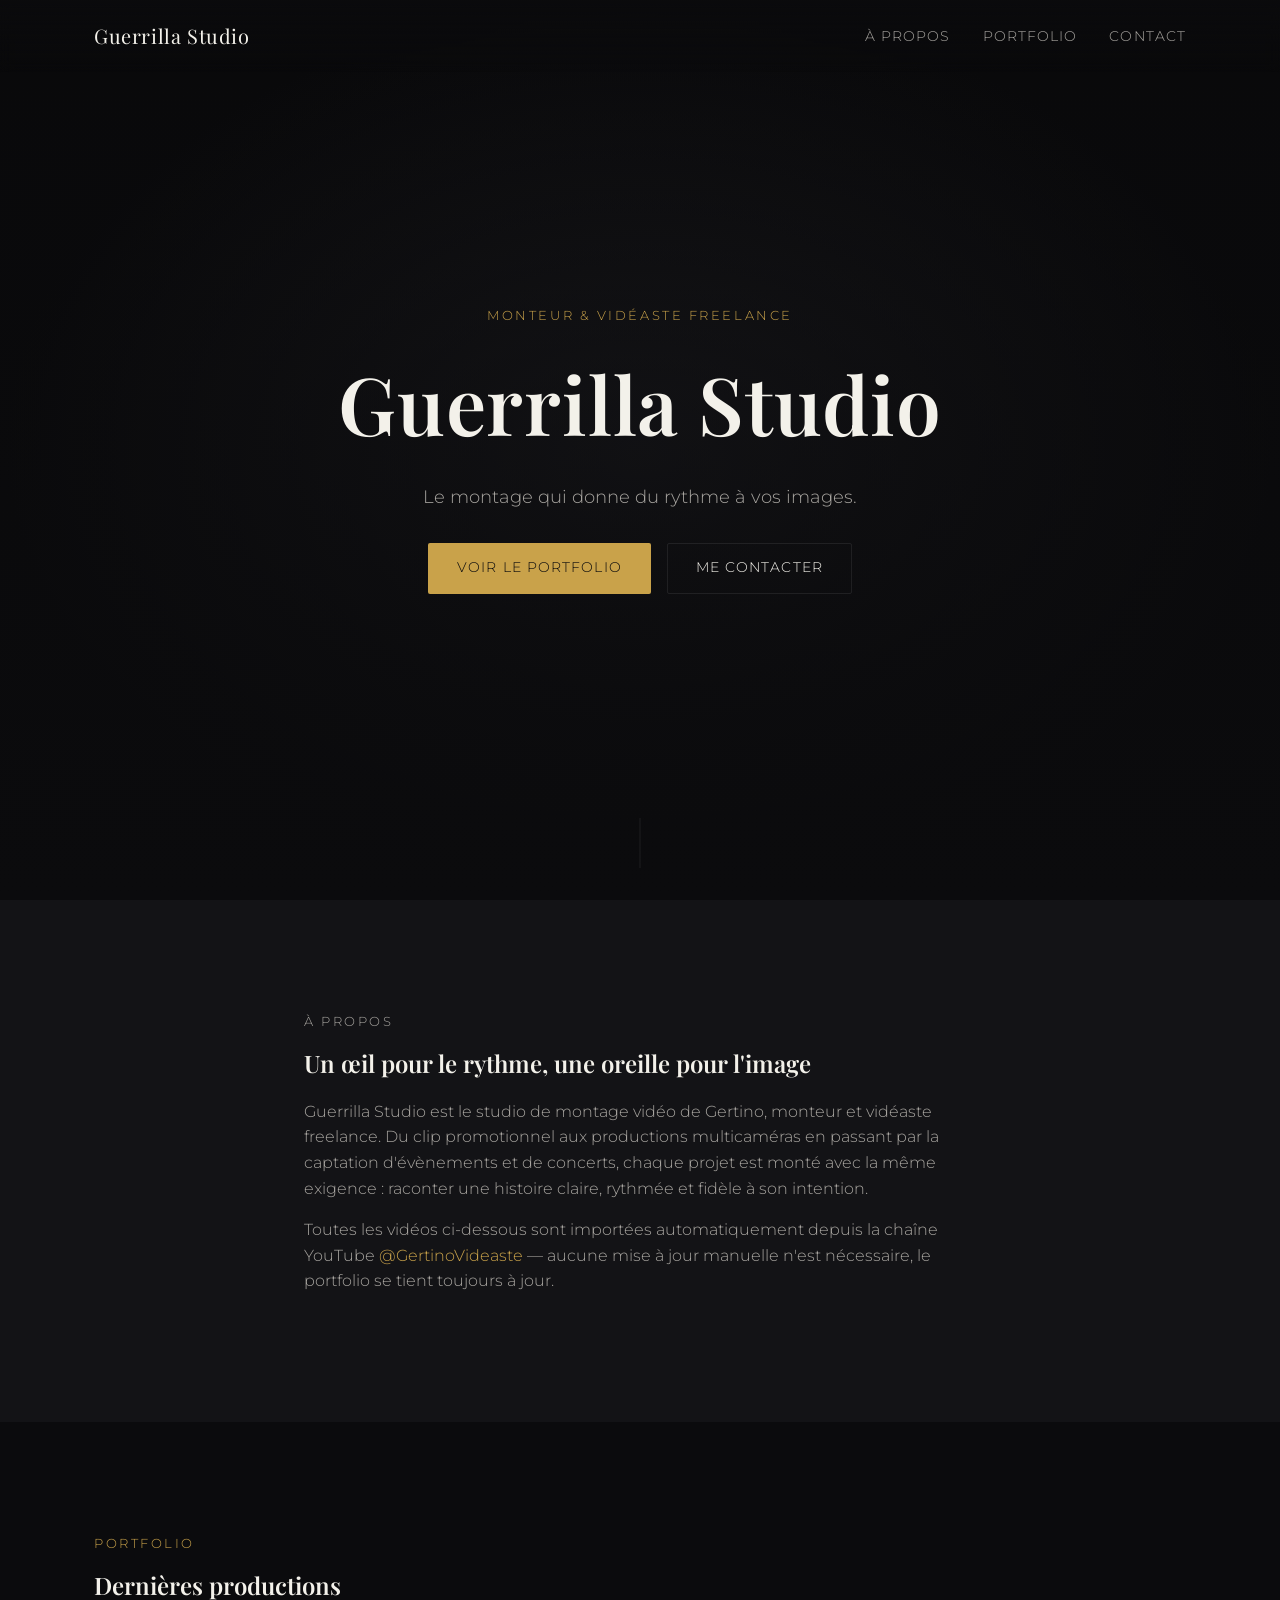
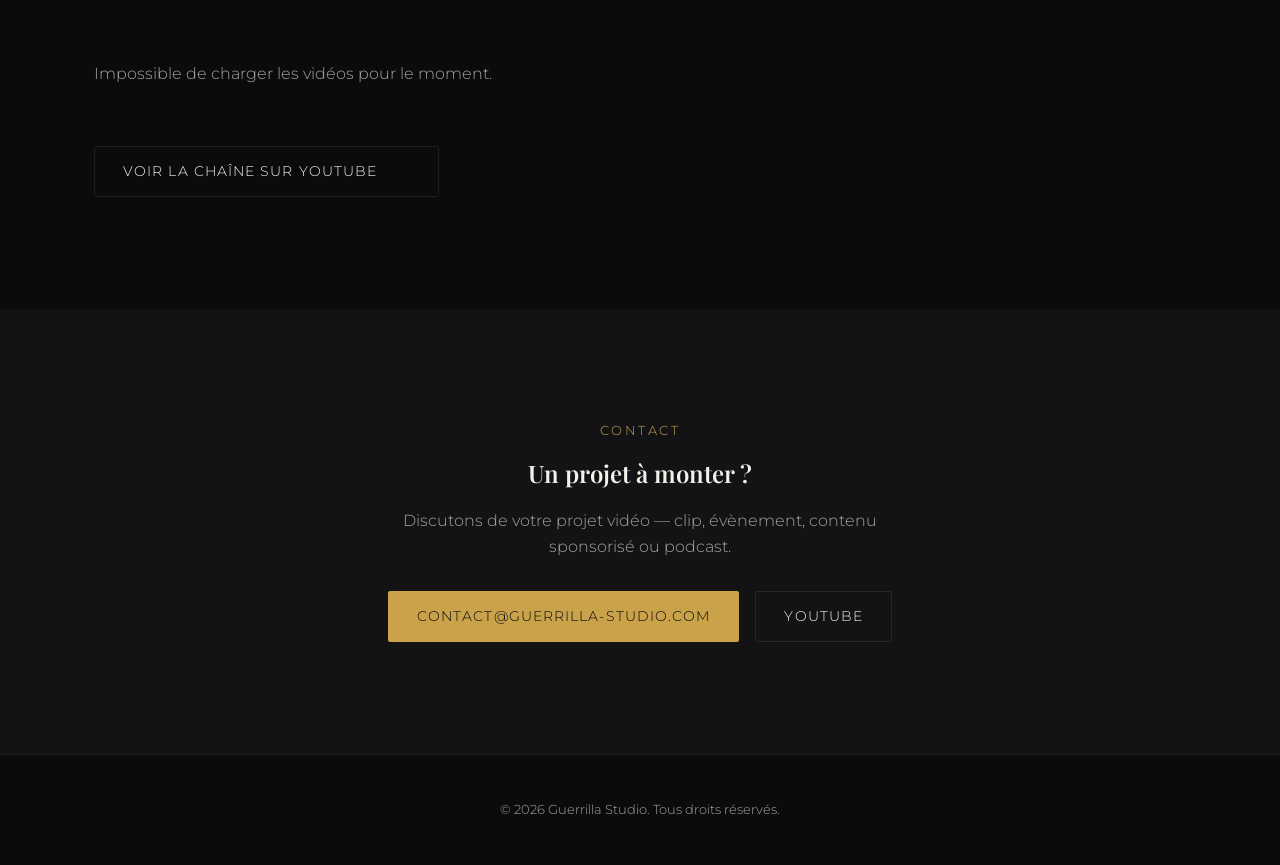
==== index.html @ 14561ca4 "Site portfolio Guerrilla Studio : hero, a propos, portfolio video (YouTube), contact" ====
<!DOCTYPE html>
<html lang="fr">
<head>
<meta charset="UTF-8">
<meta name="viewport" content="width=device-width, initial-scale=1.0">
<title>Guerrilla Studio — Montage vidéo freelance</title>
<meta name="description" content="Guerrilla Studio, studio de montage vidéo freelance. Portfolio, showreel et contact.">

<meta property="og:title" content="Guerrilla Studio — Montage vidéo freelance">
<meta property="og:description" content="Portfolio vidéo de Guerrilla Studio, monteur/vidéaste freelance.">
<meta property="og:type" content="website">

<link rel="preconnect" href="https://fonts.googleapis.com">
<link rel="preconnect" href="https://fonts.gstatic.com" crossorigin>
<link href="https://fonts.googleapis.com/css2?family=Montserrat:wght@300;400;500;600&family=Playfair+Display:wght@500;600;700&display=swap" rel="stylesheet">
<link rel="stylesheet" href="style.css">
</head>
<body>

<header class="site-header">
  <nav class="nav container">
    <a href="#hero" class="logo">Guerrilla Studio</a>
    <button class="nav-toggle" id="navToggle" aria-label="Ouvrir le menu" aria-expanded="false">
      <span></span><span></span><span></span>
    </button>
    <ul class="nav-links" id="navLinks">
      <li><a href="#about">À propos</a></li>
      <li><a href="#portfolio">Portfolio</a></li>
      <li><a href="#contact">Contact</a></li>
    </ul>
  </nav>
</header>

<main>
  <section id="hero" class="hero">
    <div class="hero-bg" id="heroBg"></div>
    <div class="hero-overlay"></div>
    <div class="container hero-content reveal">
      <p class="eyebrow">Monteur &amp; Vidéaste freelance</p>
      <h1>Guerrilla Studio</h1>
      <p class="hero-tagline">Le montage qui donne du rythme à vos images.</p>
      <div class="hero-actions">
        <a href="#portfolio" class="btn btn-primary">Voir le portfolio</a>
        <a href="#contact" class="btn btn-ghost">Me contacter</a>
      </div>
    </div>
    <div class="scroll-cue" aria-hidden="true"><span></span></div>
  </section>

  <section id="about" class="about">
    <div class="container about-grid reveal">
      <div class="about-text">
        <p class="eyebrow">À propos</p>
        <h2>Un œil pour le rythme, une oreille pour l'image</h2>
        <p>
          Guerrilla Studio est le studio de montage vidéo de Gertino, monteur et vidéaste
          freelance. Du clip promotionnel aux productions multicaméras en passant par la
          captation d'évènements et de concerts, chaque projet est monté avec la même
          exigence : raconter une histoire claire, rythmée et fidèle à son intention.
        </p>
        <p>
          Toutes les vidéos ci-dessous sont importées automatiquement depuis la chaîne
          YouTube <a href="https://www.youtube.com/@GertinoVideaste" target="_blank" rel="noopener">@GertinoVideaste</a> —
          aucune mise à jour manuelle n'est nécessaire, le portfolio se tient toujours à jour.
        </p>
      </div>
    </div>
  </section>

  <section id="portfolio" class="portfolio">
    <div class="container reveal">
      <p class="eyebrow">Portfolio</p>
      <h2>Dernières productions</h2>
      <div id="videoGrid" class="video-grid" aria-live="polite">
        <p class="grid-status" id="gridStatus">Chargement des vidéos…</p>
      </div>
    </div>
  </section>

  <section id="contact" class="contact">
    <div class="container reveal">
      <p class="eyebrow">Contact</p>
      <h2>Un projet à monter ?</h2>
      <p class="contact-text">
        Discutons de votre projet vidéo — clip, évènement, contenu sponsorisé ou podcast.
      </p>
      <div class="contact-links">
        <a href="mailto:contact@guerrilla-studio.com" class="btn btn-primary">contact@guerrilla-studio.com</a>
        <a href="https://www.youtube.com/@GertinoVideaste" target="_blank" rel="noopener" class="btn btn-ghost">YouTube</a>
      </div>
    </div>
  </section>
</main>

<footer class="site-footer">
  <div class="container">
    <p>&copy; <span id="year"></span> Guerrilla Studio. Tous droits réservés.</p>
  </div>
</footer>

<div class="lightbox" id="lightbox" hidden>
  <div class="lightbox-backdrop" id="lightboxBackdrop"></div>
  <div class="lightbox-content">
    <button class="lightbox-close" id="lightboxClose" aria-label="Fermer">&times;</button>
    <div class="lightbox-player" id="lightboxPlayer"></div>
  </div>
</div>

<script src="script.js"></script>
</body>
</html>
---- style.css ----
:root {
  --bg: #0b0b0d;
  --bg-alt: #131316;
  --text: #f3f1ea;
  --text-muted: #a8a5a0;
  --accent: #c9a24a;
  --accent-dim: #8a7233;
  --border: rgba(255, 255, 255, 0.08);
  --font-display: 'Playfair Display', serif;
  --font-body: 'Montserrat', sans-serif;
  --container: 1140px;
}

* { box-sizing: border-box; }

html { scroll-behavior: smooth; }

body {
  margin: 0;
  background: var(--bg);
  color: var(--text);
  font-family: var(--font-body);
  font-weight: 300;
  line-height: 1.6;
  -webkit-font-smoothing: antialiased;
}

img { max-width: 100%; display: block; }

a { color: inherit; text-decoration: none; }

.container {
  max-width: var(--container);
  margin: 0 auto;
  padding: 0 1.5rem;
}

.eyebrow {
  font-size: 0.8rem;
  letter-spacing: 0.2em;
  text-transform: uppercase;
  color: var(--accent);
  margin: 0 0 0.75rem;
}

h1, h2 {
  font-family: var(--font-display);
  font-weight: 600;
  margin: 0 0 1rem;
}

/* Header */
.site-header {
  position: fixed;
  top: 0; left: 0; right: 0;
  z-index: 100;
  background: linear-gradient(to bottom, rgba(11,11,13,0.85), transparent);
  backdrop-filter: blur(6px);
}

.nav {
  display: flex;
  align-items: center;
  justify-content: space-between;
  padding: 1.25rem 1.5rem;
}

.logo {
  font-family: var(--font-display);
  font-size: 1.25rem;
  letter-spacing: 0.03em;
}

.nav-links {
  list-style: none;
  display: flex;
  gap: 2rem;
  margin: 0;
  padding: 0;
}

.nav-links a {
  font-size: 0.85rem;
  letter-spacing: 0.08em;
  text-transform: uppercase;
  color: var(--text-muted);
  transition: color 0.2s ease;
}

.nav-links a:hover { color: var(--accent); }

.nav-toggle {
  display: none;
  flex-direction: column;
  gap: 5px;
  background: none;
  border: none;
  cursor: pointer;
  padding: 0.5rem;
}

.nav-toggle span {
  width: 24px;
  height: 2px;
  background: var(--text);
  display: block;
}

/* Hero */
.hero {
  position: relative;
  min-height: 100vh;
  display: flex;
  align-items: center;
  justify-content: center;
  overflow: hidden;
  text-align: center;
}

.hero-bg {
  position: absolute;
  inset: 0;
  background: radial-gradient(ellipse at center, #1c1c20 0%, #0b0b0d 70%);
}

.hero-overlay {
  position: absolute;
  inset: 0;
  background: linear-gradient(to bottom, rgba(0,0,0,0.2), rgba(11,11,13,1));
}

.hero-content {
  position: relative;
  z-index: 1;
}

.hero-tagline {
  font-size: 1.1rem;
  color: var(--text-muted);
  max-width: 480px;
  margin: 0 auto 2rem;
}

h1 {
  font-size: clamp(2.5rem, 7vw, 5rem);
  letter-spacing: 0.01em;
}

.hero-actions {
  display: flex;
  gap: 1rem;
  justify-content: center;
  flex-wrap: wrap;
}

.btn {
  display: inline-block;
  padding: 0.85rem 1.75rem;
  font-size: 0.85rem;
  letter-spacing: 0.08em;
  text-transform: uppercase;
  border-radius: 2px;
  transition: all 0.25s ease;
  border: 1px solid transparent;
}

.btn-primary {
  background: var(--accent);
  color: #0b0b0d;
}

.btn-primary:hover { background: var(--accent-dim); }

.btn-ghost {
  border-color: var(--border);
  color: var(--text);
}

.btn-ghost:hover { border-color: var(--accent); color: var(--accent); }

.scroll-cue {
  position: absolute;
  bottom: 2rem;
  left: 50%;
  transform: translateX(-50%);
  width: 1px;
  height: 50px;
  background: var(--border);
  overflow: hidden;
}

.scroll-cue span {
  position: absolute;
  top: -50px;
  width: 100%;
  height: 50%;
  background: var(--accent);
  animation: scrollcue 2s ease-in-out infinite;
}

@keyframes scrollcue {
  0% { top: -50%; }
  100% { top: 100%; }
}

/* Sections */
section { padding: 7rem 0; }

.about { background: var(--bg-alt); }

.about-grid { max-width: 720px; }

.about-text p { color: var(--text-muted); }
.about-text a { color: var(--accent); }

.portfolio h2, .contact h2, .about-text h2 { color: var(--text); }

/* Video grid */
.video-grid {
  display: grid;
  grid-template-columns: repeat(auto-fill, minmax(280px, 1fr));
  gap: 1.75rem;
  margin-top: 2.5rem;
}

.grid-status {
  color: var(--text-muted);
  grid-column: 1 / -1;
}

.video-card {
  position: relative;
  cursor: pointer;
  border-radius: 4px;
  overflow: hidden;
  background: var(--bg-alt);
  border: 1px solid var(--border);
  transition: transform 0.3s ease, border-color 0.3s ease;
}

.video-card:hover {
  transform: translateY(-4px);
  border-color: var(--accent-dim);
}

.video-thumb-wrap {
  position: relative;
  aspect-ratio: 16 / 9;
  background: #000;
  overflow: hidden;
}

.video-thumb-wrap img {
  width: 100%;
  height: 100%;
  object-fit: cover;
  transition: transform 0.4s ease;
}

.video-card:hover .video-thumb-wrap img { transform: scale(1.05); }

.play-badge {
  position: absolute;
  inset: 0;
  display: flex;
  align-items: center;
  justify-content: center;
}

.play-badge::after {
  content: '';
  width: 54px;
  height: 54px;
  border-radius: 50%;
  background: rgba(11,11,13,0.55);
  border: 1px solid rgba(255,255,255,0.4);
  backdrop-filter: blur(2px);
}

.play-badge::before {
  content: '';
  position: absolute;
  border-style: solid;
  border-width: 9px 0 9px 15px;
  border-color: transparent transparent transparent var(--text);
  z-index: 1;
  margin-left: 4px;
}

.video-title {
  padding: 0.9rem 1rem 1.1rem;
  font-size: 0.9rem;
  font-weight: 500;
  color: var(--text);
}

.video-date {
  display: block;
  margin-top: 0.35rem;
  font-size: 0.75rem;
  color: var(--text-muted);
  font-weight: 300;
}

/* Contact */
.contact { text-align: center; background: var(--bg-alt); }
.contact-text { color: var(--text-muted); max-width: 480px; margin: 0 auto 2rem; }
.contact-links { display: flex; gap: 1rem; justify-content: center; flex-wrap: wrap; }

/* Footer */
.site-footer {
  padding: 2rem 0;
  text-align: center;
  color: var(--text-muted);
  font-size: 0.8rem;
  border-top: 1px solid var(--border);
}

/* Lightbox */
.lightbox {
  position: fixed;
  inset: 0;
  z-index: 200;
  display: flex;
  align-items: center;
  justify-content: center;
}

.lightbox[hidden] { display: none; }

.lightbox-backdrop {
  position: absolute;
  inset: 0;
  background: rgba(0,0,0,0.9);
}

.lightbox-content {
  position: relative;
  width: min(90vw, 960px);
  z-index: 1;
}

.lightbox-player {
  position: relative;
  width: 100%;
  aspect-ratio: 16 / 9;
  background: #000;
}

.lightbox-player iframe {
  position: absolute;
  inset: 0;
  width: 100%;
  height: 100%;
  border: 0;
}

.lightbox-close {
  position: absolute;
  top: -2.5rem;
  right: 0;
  background: none;
  border: none;
  color: var(--text);
  font-size: 2rem;
  line-height: 1;
  cursor: pointer;
}

/* Reveal on scroll */
.reveal {
  opacity: 0;
  transform: translateY(24px);
  transition: opacity 0.7s ease, transform 0.7s ease;
}

.reveal.is-visible {
  opacity: 1;
  transform: translateY(0);
}

/* Responsive nav */
@media (max-width: 720px) {
  .nav-toggle { display: flex; }

  .nav-links {
    position: absolute;
    top: 100%;
    left: 0;
    right: 0;
    flex-direction: column;
    gap: 0;
    background: var(--bg-alt);
    border-bottom: 1px solid var(--border);
    max-height: 0;
    overflow: hidden;
    transition: max-height 0.3s ease;
  }

  .nav-links.is-open { max-height: 300px; }

  .nav-links li { border-top: 1px solid var(--border); }

  .nav-links a {
    display: block;
    padding: 1rem 1.5rem;
  }

  section { padding: 5rem 0; }
}
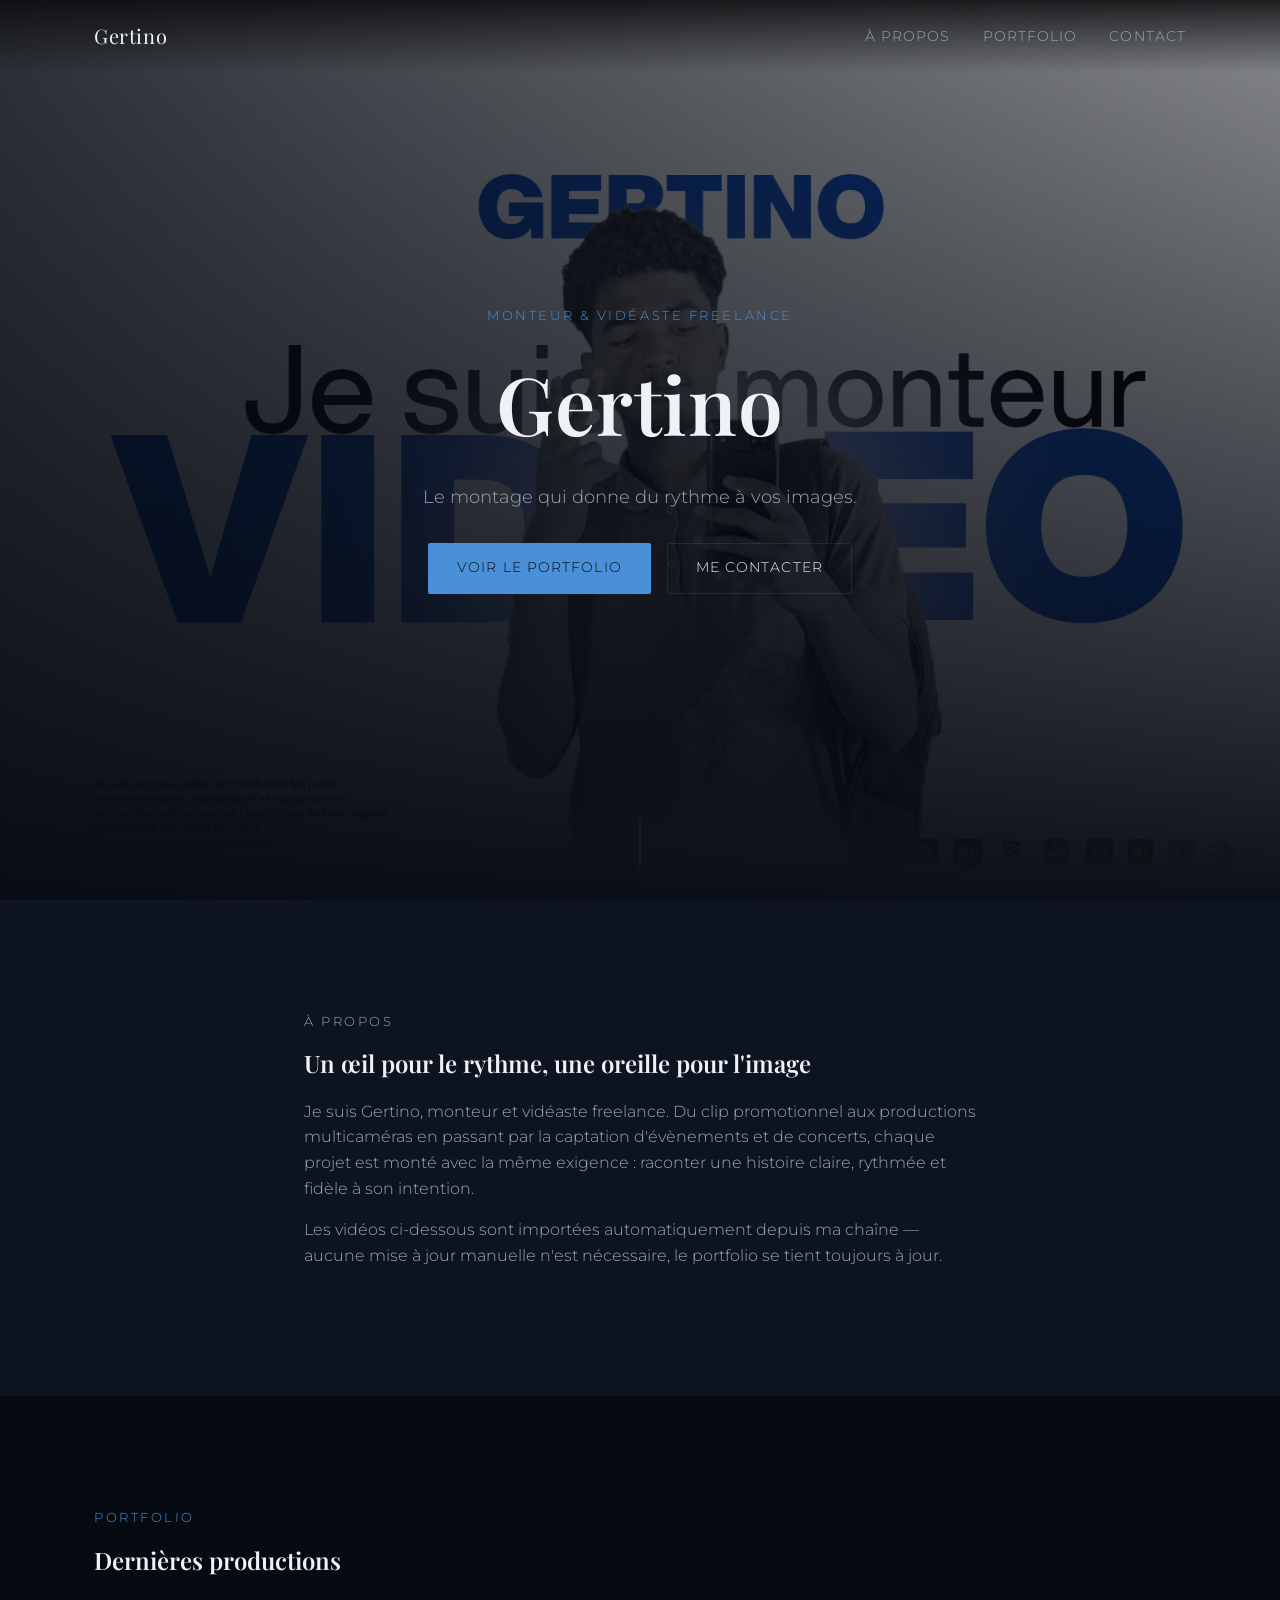
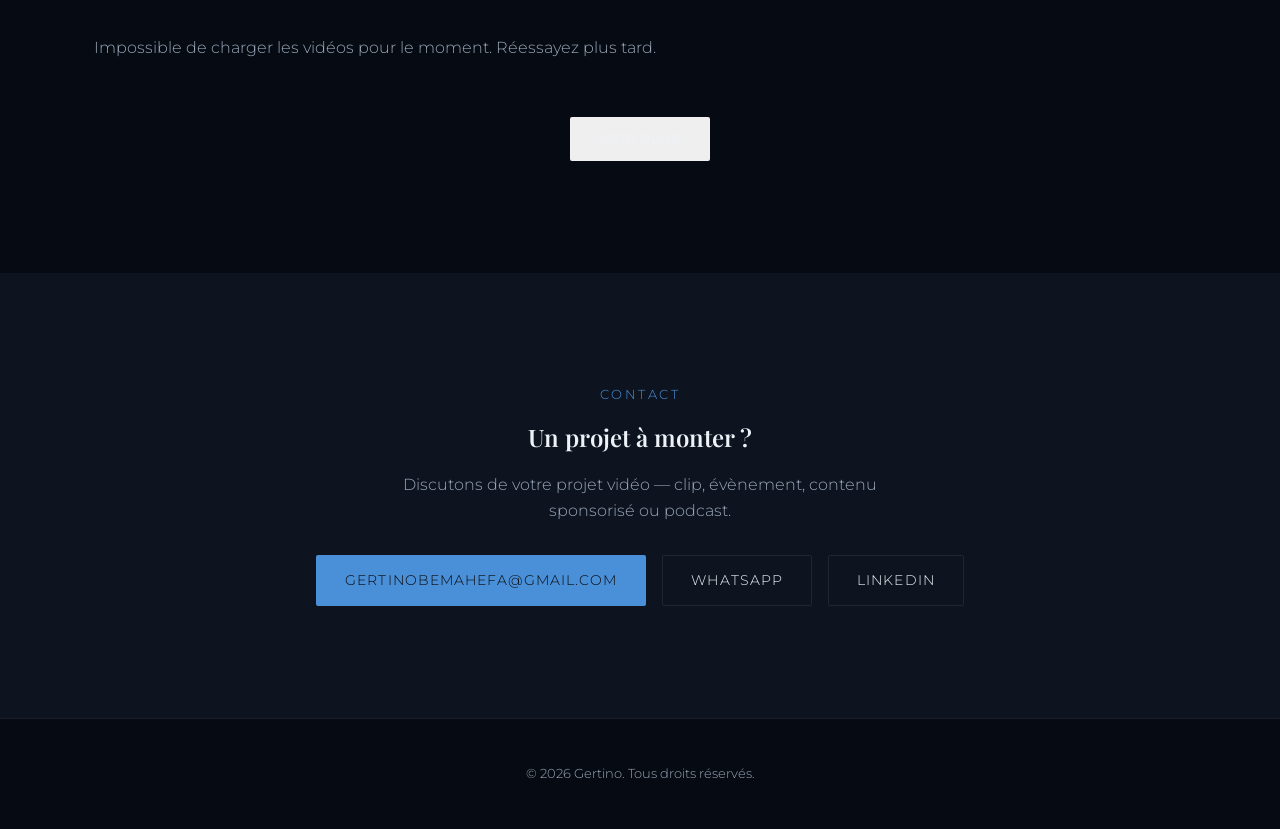
==== commit f93ccd6d: "Personnalise le site : nom Gertino, theme bleu, image de fond, bouton voir plus, contact reel" ====
--- a/index.html
+++ b/index.html
@@ -3,11 +3,11 @@
 <head>
 <meta charset="UTF-8">
 <meta name="viewport" content="width=device-width, initial-scale=1.0">
-<title>Guerrilla Studio — Montage vidéo freelance</title>
-<meta name="description" content="Guerrilla Studio, studio de montage vidéo freelance. Portfolio, showreel et contact.">
+<title>Gertino — Monteur &amp; Vidéaste freelance</title>
+<meta name="description" content="Gertino, monteur et vidéaste freelance. Portfolio, showreel et contact.">
 
-<meta property="og:title" content="Guerrilla Studio — Montage vidéo freelance">
-<meta property="og:description" content="Portfolio vidéo de Guerrilla Studio, monteur/vidéaste freelance.">
+<meta property="og:title" content="Gertino — Monteur & Vidéaste freelance">
+<meta property="og:description" content="Portfolio vidéo de Gertino, monteur/vidéaste freelance.">
 <meta property="og:type" content="website">
 
 <link rel="preconnect" href="https://fonts.googleapis.com">
@@ -19,7 +19,7 @@
 
 <header class="site-header">
   <nav class="nav container">
-    <a href="#hero" class="logo">Guerrilla Studio</a>
+    <a href="#hero" class="logo">Gertino</a>
     <button class="nav-toggle" id="navToggle" aria-label="Ouvrir le menu" aria-expanded="false">
       <span></span><span></span><span></span>
     </button>
@@ -33,11 +33,11 @@
 
 <main>
   <section id="hero" class="hero">
-    <div class="hero-bg" id="heroBg"></div>
+    <div class="hero-bg"></div>
     <div class="hero-overlay"></div>
     <div class="container hero-content reveal">
       <p class="eyebrow">Monteur &amp; Vidéaste freelance</p>
-      <h1>Guerrilla Studio</h1>
+      <h1>Gertino</h1>
       <p class="hero-tagline">Le montage qui donne du rythme à vos images.</p>
       <div class="hero-actions">
         <a href="#portfolio" class="btn btn-primary">Voir le portfolio</a>
@@ -53,14 +53,13 @@
         <p class="eyebrow">À propos</p>
         <h2>Un œil pour le rythme, une oreille pour l'image</h2>
         <p>
-          Guerrilla Studio est le studio de montage vidéo de Gertino, monteur et vidéaste
-          freelance. Du clip promotionnel aux productions multicaméras en passant par la
-          captation d'évènements et de concerts, chaque projet est monté avec la même
-          exigence : raconter une histoire claire, rythmée et fidèle à son intention.
+          Je suis Gertino, monteur et vidéaste freelance. Du clip promotionnel aux
+          productions multicaméras en passant par la captation d'évènements et de
+          concerts, chaque projet est monté avec la même exigence : raconter une
+          histoire claire, rythmée et fidèle à son intention.
         </p>
         <p>
-          Toutes les vidéos ci-dessous sont importées automatiquement depuis la chaîne
-          YouTube <a href="https://www.youtube.com/@GertinoVideaste" target="_blank" rel="noopener">@GertinoVideaste</a> —
+          Les vidéos ci-dessous sont importées automatiquement depuis ma chaîne —
           aucune mise à jour manuelle n'est nécessaire, le portfolio se tient toujours à jour.
         </p>
       </div>
@@ -74,6 +73,9 @@
       <div id="videoGrid" class="video-grid" aria-live="polite">
         <p class="grid-status" id="gridStatus">Chargement des vidéos…</p>
       </div>
+      <div class="grid-more-wrap">
+        <button id="showMoreBtn" class="btn btn-ghost" hidden>Voir plus</button>
+      </div>
     </div>
   </section>
 
@@ -85,8 +87,9 @@
         Discutons de votre projet vidéo — clip, évènement, contenu sponsorisé ou podcast.
       </p>
       <div class="contact-links">
-        <a href="mailto:contact@guerrilla-studio.com" class="btn btn-primary">contact@guerrilla-studio.com</a>
-        <a href="https://www.youtube.com/@GertinoVideaste" target="_blank" rel="noopener" class="btn btn-ghost">YouTube</a>
+        <a href="mailto:gertinobemahefa@gmail.com" class="btn btn-primary">gertinobemahefa@gmail.com</a>
+        <a href="https://wa.me/261389574357" target="_blank" rel="noopener" class="btn btn-ghost">WhatsApp</a>
+        <a href="https://www.linkedin.com/in/gertino-bemahefa-6746b2389?utm_source=share_via&amp;utm_content=profile&amp;utm_medium=member_android" target="_blank" rel="noopener" class="btn btn-ghost">LinkedIn</a>
       </div>
     </div>
   </section>
@@ -94,7 +97,7 @@
 
 <footer class="site-footer">
   <div class="container">
-    <p>&copy; <span id="year"></span> Guerrilla Studio. Tous droits réservés.</p>
+    <p>&copy; <span id="year"></span> Gertino. Tous droits réservés.</p>
   </div>
 </footer>
 
--- a/style.css
+++ b/style.css
@@ -1,10 +1,10 @@
 :root {
-  --bg: #0b0b0d;
-  --bg-alt: #131316;
-  --text: #f3f1ea;
-  --text-muted: #a8a5a0;
-  --accent: #c9a24a;
-  --accent-dim: #8a7233;
+  --bg: #060a12;
+  --bg-alt: #0d1420;
+  --text: #eef2f7;
+  --text-muted: #9aa7b8;
+  --accent: #4a90d9;
+  --accent-dim: #2f6bab;
   --border: rgba(255, 255, 255, 0.08);
   --font-display: 'Playfair Display', serif;
   --font-body: 'Montserrat', sans-serif;
@@ -120,13 +120,15 @@
 .hero-bg {
   position: absolute;
   inset: 0;
-  background: radial-gradient(ellipse at center, #1c1c20 0%, #0b0b0d 70%);
+  background: url('assets/hero-portrait.png') center 15% / cover no-repeat, var(--bg);
 }
 
 .hero-overlay {
   position: absolute;
   inset: 0;
-  background: linear-gradient(to bottom, rgba(0,0,0,0.2), rgba(11,11,13,1));
+  background:
+    linear-gradient(to bottom, rgba(6,10,18,0.35), rgba(6,10,18,0.97)),
+    linear-gradient(to right, rgba(6,10,18,0.75), rgba(6,10,18,0.2));
 }
 
 .hero-content {
@@ -226,6 +228,12 @@
 .grid-status {
   color: var(--text-muted);
   grid-column: 1 / -1;
+}
+
+.grid-more-wrap {
+  display: flex;
+  justify-content: center;
+  margin-top: 2.5rem;
 }
 
 .video-card {
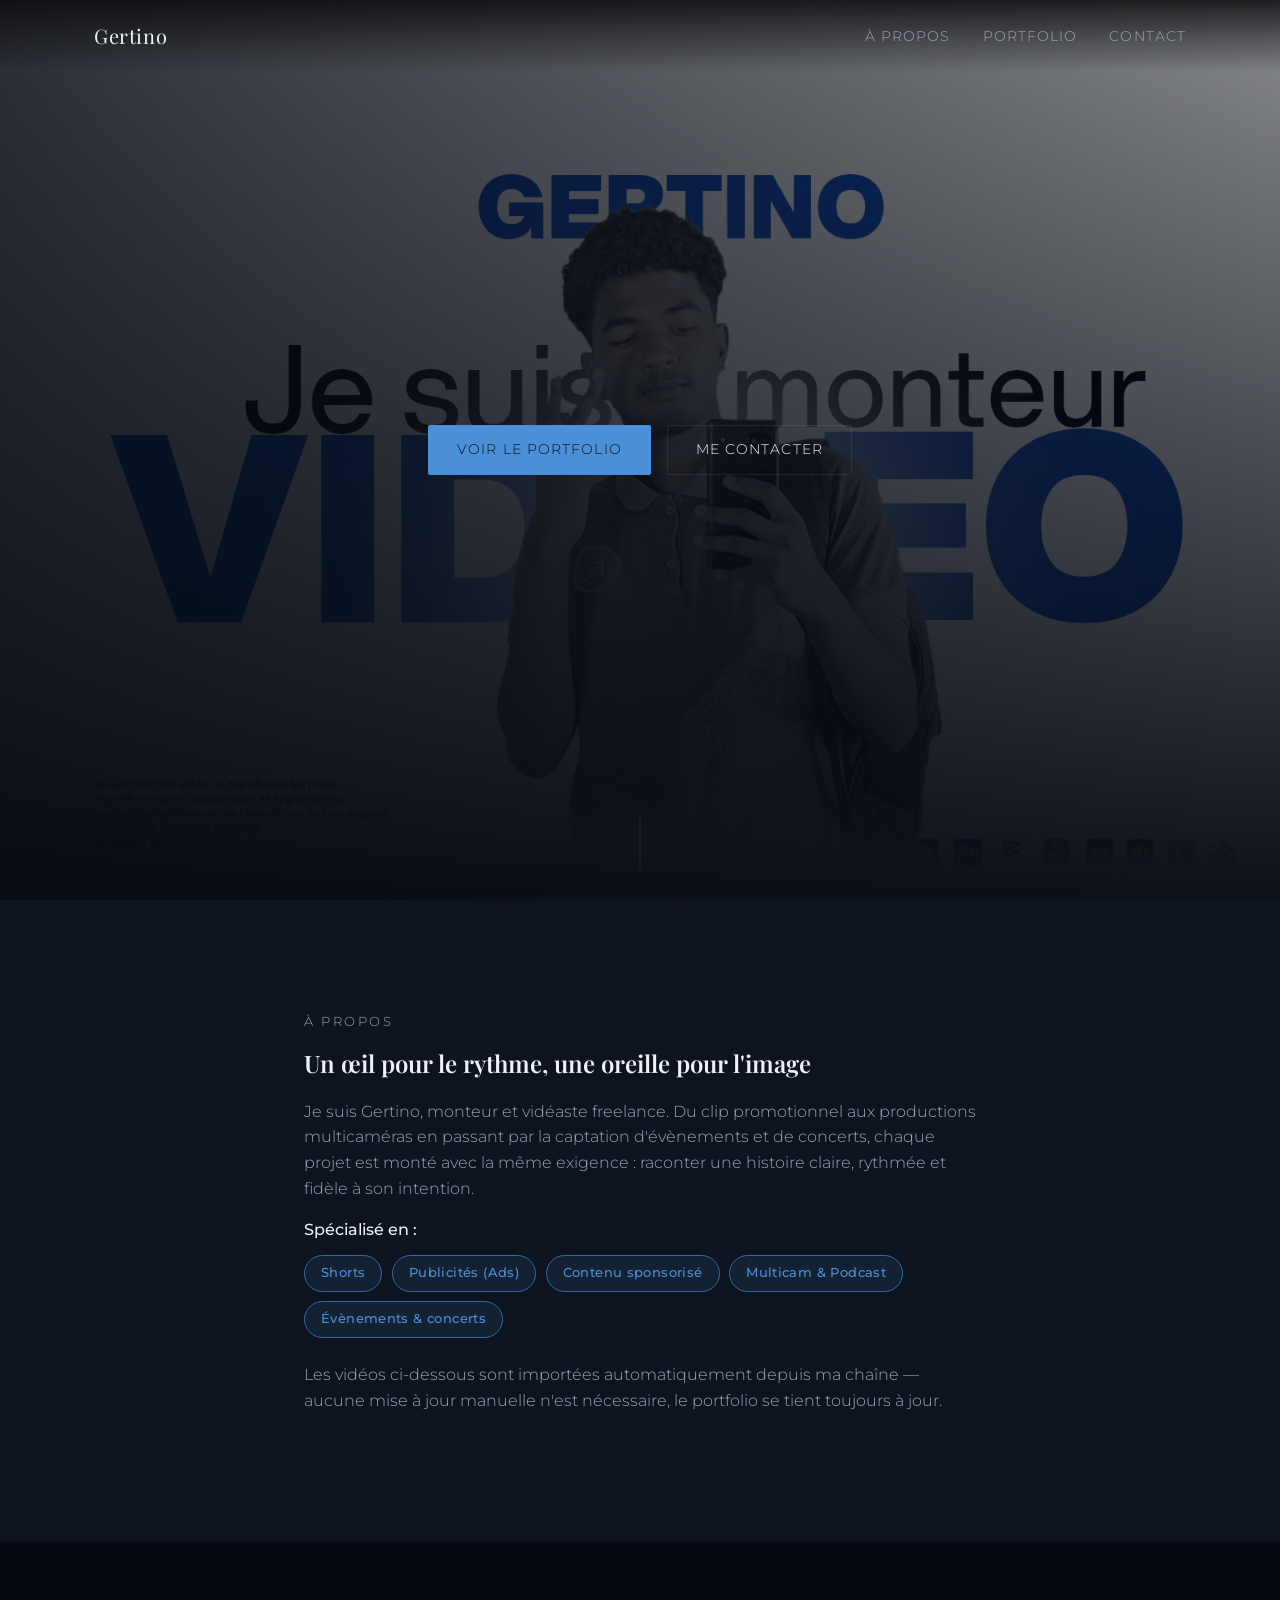
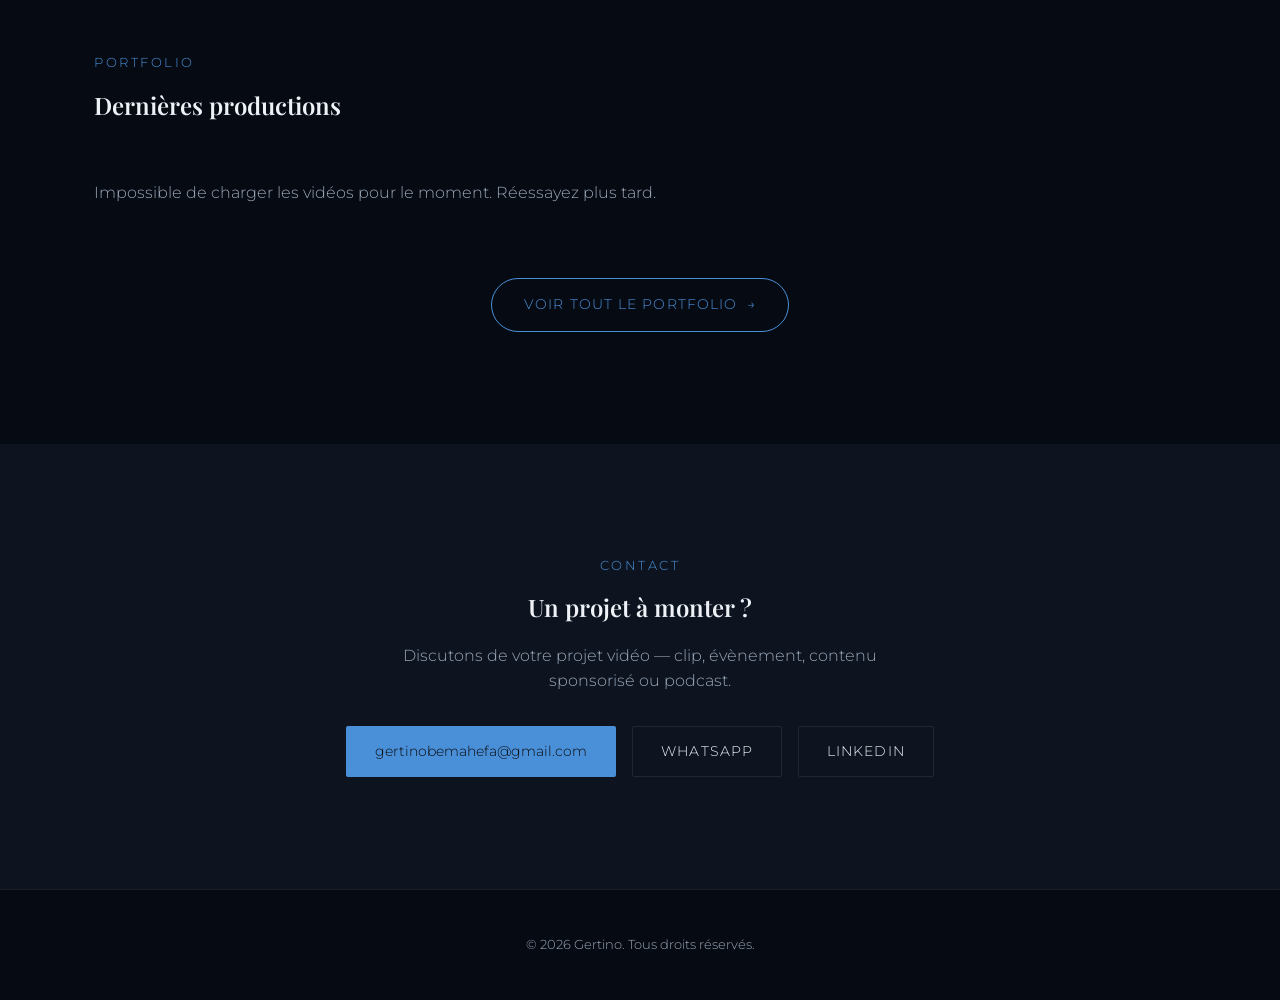
==== commit a8e1861c: "Page portfolio complete, hero epure, specialites mises en avant, email vers Gmail" ====
--- a/index.html
+++ b/index.html
@@ -4,10 +4,10 @@
 <meta charset="UTF-8">
 <meta name="viewport" content="width=device-width, initial-scale=1.0">
 <title>Gertino — Monteur &amp; Vidéaste freelance</title>
-<meta name="description" content="Gertino, monteur et vidéaste freelance. Portfolio, showreel et contact.">
+<meta name="description" content="Gertino, monteur et vidéaste freelance spécialisé en formats courts (Shorts, Ads). Portfolio, showreel et contact.">
 
 <meta property="og:title" content="Gertino — Monteur & Vidéaste freelance">
-<meta property="og:description" content="Portfolio vidéo de Gertino, monteur/vidéaste freelance.">
+<meta property="og:description" content="Portfolio vidéo de Gertino, monteur/vidéaste freelance spécialisé Shorts &amp; Ads.">
 <meta property="og:type" content="website">
 
 <link rel="preconnect" href="https://fonts.googleapis.com">
@@ -33,12 +33,10 @@
 
 <main>
   <section id="hero" class="hero">
+    <h1 class="sr-only">Gertino — Monteur &amp; Vidéaste freelance</h1>
     <div class="hero-bg"></div>
     <div class="hero-overlay"></div>
     <div class="container hero-content reveal">
-      <p class="eyebrow">Monteur &amp; Vidéaste freelance</p>
-      <h1>Gertino</h1>
-      <p class="hero-tagline">Le montage qui donne du rythme à vos images.</p>
       <div class="hero-actions">
         <a href="#portfolio" class="btn btn-primary">Voir le portfolio</a>
         <a href="#contact" class="btn btn-ghost">Me contacter</a>
@@ -58,6 +56,14 @@
           concerts, chaque projet est monté avec la même exigence : raconter une
           histoire claire, rythmée et fidèle à son intention.
         </p>
+        <p class="specialty-label">Spécialisé en :</p>
+        <ul class="specialty-tags">
+          <li>Shorts</li>
+          <li>Publicités (Ads)</li>
+          <li>Contenu sponsorisé</li>
+          <li>Multicam &amp; Podcast</li>
+          <li>Évènements &amp; concerts</li>
+        </ul>
         <p>
           Les vidéos ci-dessous sont importées automatiquement depuis ma chaîne —
           aucune mise à jour manuelle n'est nécessaire, le portfolio se tient toujours à jour.
@@ -70,11 +76,14 @@
     <div class="container reveal">
       <p class="eyebrow">Portfolio</p>
       <h2>Dernières productions</h2>
-      <div id="videoGrid" class="video-grid" aria-live="polite">
+      <div id="videoGrid" class="video-grid" data-limit="6" aria-live="polite">
         <p class="grid-status" id="gridStatus">Chargement des vidéos…</p>
       </div>
       <div class="grid-more-wrap">
-        <button id="showMoreBtn" class="btn btn-ghost" hidden>Voir plus</button>
+        <a href="portfolio.html" class="btn btn-more">
+          Voir tout le portfolio
+          <span aria-hidden="true">&rarr;</span>
+        </a>
       </div>
     </div>
   </section>
@@ -87,7 +96,7 @@
         Discutons de votre projet vidéo — clip, évènement, contenu sponsorisé ou podcast.
       </p>
       <div class="contact-links">
-        <a href="mailto:gertinobemahefa@gmail.com" class="btn btn-primary">gertinobemahefa@gmail.com</a>
+        <a href="https://mail.google.com/mail/?view=cm&amp;fs=1&amp;to=gertinobemahefa@gmail.com" target="_blank" rel="noopener" class="btn btn-primary btn-email">gertinobemahefa@gmail.com</a>
         <a href="https://wa.me/261389574357" target="_blank" rel="noopener" class="btn btn-ghost">WhatsApp</a>
         <a href="https://www.linkedin.com/in/gertino-bemahefa-6746b2389?utm_source=share_via&amp;utm_content=profile&amp;utm_medium=member_android" target="_blank" rel="noopener" class="btn btn-ghost">LinkedIn</a>
       </div>
--- a/style.css
+++ b/style.css
@@ -27,6 +27,18 @@
 
 img { max-width: 100%; display: block; }
 
+.sr-only {
+  position: absolute;
+  width: 1px;
+  height: 1px;
+  padding: 0;
+  margin: -1px;
+  overflow: hidden;
+  clip: rect(0, 0, 0, 0);
+  white-space: nowrap;
+  border: 0;
+}
+
 a { color: inherit; text-decoration: none; }
 
 .container {
@@ -134,13 +146,6 @@
 .hero-content {
   position: relative;
   z-index: 1;
-}
-
-.hero-tagline {
-  font-size: 1.1rem;
-  color: var(--text-muted);
-  max-width: 480px;
-  margin: 0 auto 2rem;
 }
 
 h1 {
@@ -215,6 +220,32 @@
 .about-text p { color: var(--text-muted); }
 .about-text a { color: var(--accent); }
 
+.specialty-label {
+  color: var(--text) !important;
+  font-weight: 500;
+  margin-bottom: 0.75rem !important;
+}
+
+.specialty-tags {
+  list-style: none;
+  display: flex;
+  flex-wrap: wrap;
+  gap: 0.6rem;
+  margin: 0 0 1.5rem;
+  padding: 0;
+}
+
+.specialty-tags li {
+  padding: 0.45rem 1rem;
+  border: 1px solid var(--accent-dim);
+  border-radius: 999px;
+  background: rgba(74, 144, 217, 0.1);
+  color: var(--accent);
+  font-size: 0.8rem;
+  letter-spacing: 0.03em;
+  font-weight: 500;
+}
+
 .portfolio h2, .contact h2, .about-text h2 { color: var(--text); }
 
 /* Video grid */
@@ -233,8 +264,31 @@
 .grid-more-wrap {
   display: flex;
   justify-content: center;
-  margin-top: 2.5rem;
-}
+  margin-top: 3.5rem;
+}
+
+.btn-more {
+  display: inline-flex;
+  align-items: center;
+  gap: 0.6rem;
+  background: transparent;
+  border: 1px solid var(--accent);
+  color: var(--accent);
+  padding: 0.95rem 2rem;
+  border-radius: 999px;
+  font-size: 0.85rem;
+}
+
+.btn-more span {
+  transition: transform 0.25s ease;
+}
+
+.btn-more:hover {
+  background: var(--accent);
+  color: #060a12;
+}
+
+.btn-more:hover span { transform: translateX(4px); }
 
 .video-card {
   position: relative;
@@ -314,6 +368,7 @@
 .contact { text-align: center; background: var(--bg-alt); }
 .contact-text { color: var(--text-muted); max-width: 480px; margin: 0 auto 2rem; }
 .contact-links { display: flex; gap: 1rem; justify-content: center; flex-wrap: wrap; }
+.btn-email { text-transform: none; letter-spacing: 0; }
 
 /* Footer */
 .site-footer {
@@ -386,6 +441,22 @@
   opacity: 1;
   transform: translateY(0);
 }
+
+/* Page portfolio complet */
+.portfolio-page {
+  padding-top: 9rem;
+  min-height: 100vh;
+}
+
+.back-link {
+  display: inline-block;
+  color: var(--text-muted);
+  font-size: 0.85rem;
+  margin-bottom: 2rem;
+  transition: color 0.2s ease;
+}
+
+.back-link:hover { color: var(--accent); }
 
 /* Responsive nav */
 @media (max-width: 720px) {
